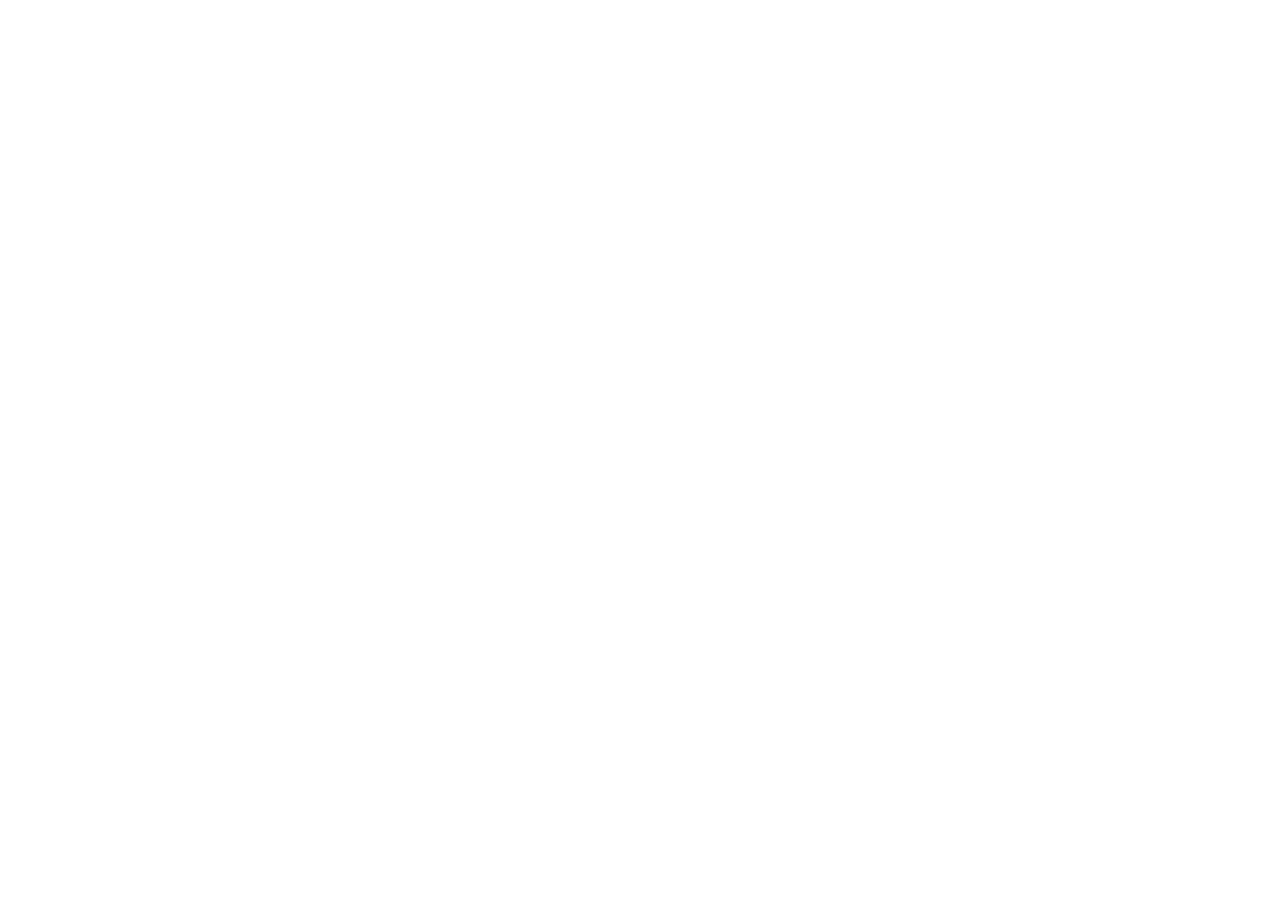
==== index.html @ c2910d62 "index structure" ====
<!DOCTYPE html>
<html lang="pt-br">
<head>
    <meta charset="UTF-8">
    <meta name="viewport" content="width=device-width, initial-scale=1.0">
    <link rel="shortcut icon" href="images/favicon.ico" type="image/x-icon">
    <title>Projeto Redes Sociais</title>
    <link rel="stylesheet" href="design/style.css">
</head>
<body>
    <article id="celular">
        <iframe src="" frameborder="0"></iframe>
    </article>
    <section id="social-media">
        <a href="" class="logo"></a>
        <a href="" class="logo"></a>
        <a href="" class="logo"></a>
        <a href="" class="logo"></a>
        <a href="" class="logo"></a>
        <a href="" class="logo"></a>
    </section>

</body>
</html>
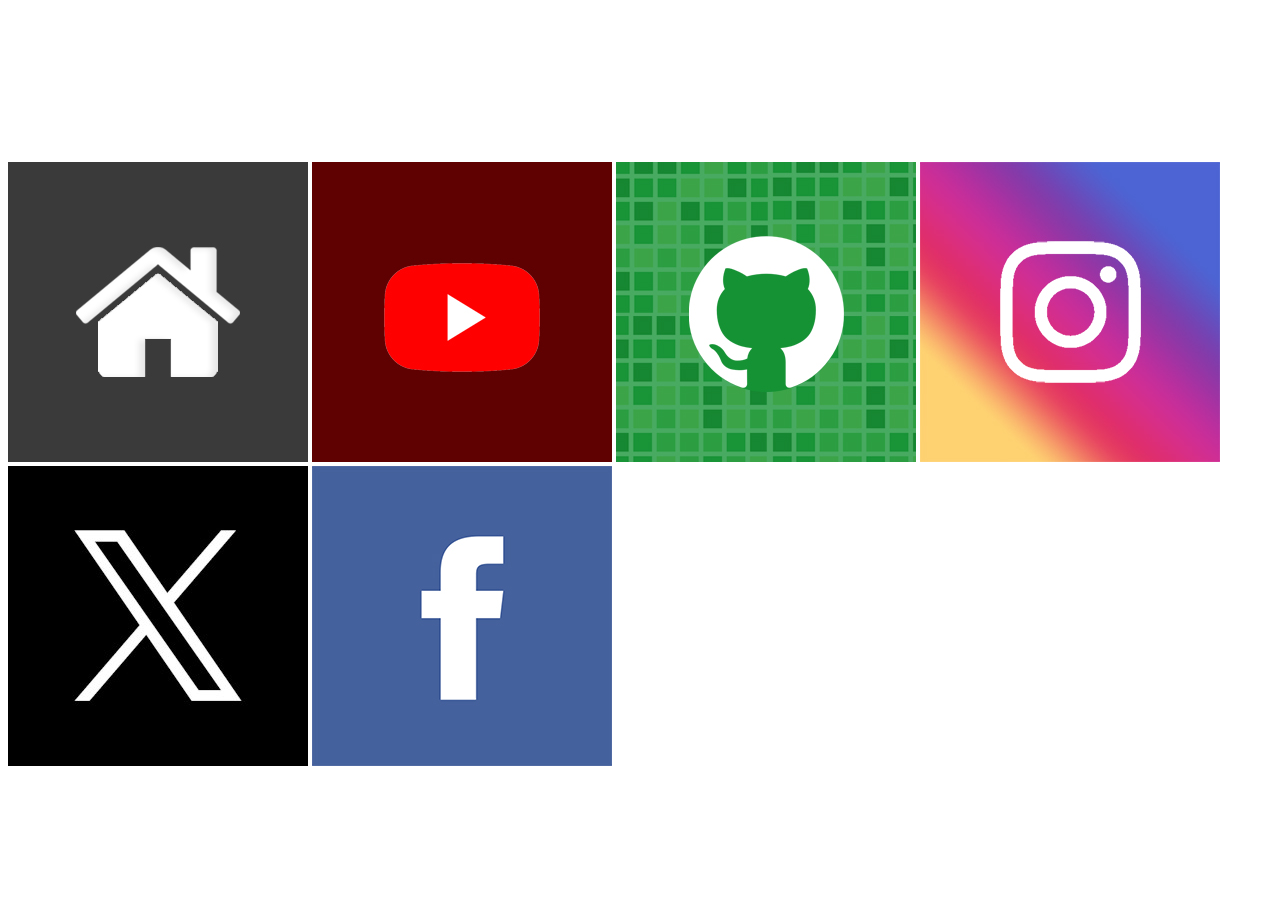
==== commit f9ec26bb: "Update index.html" ====
--- a/index.html
+++ b/index.html
@@ -5,19 +5,19 @@
     <meta name="viewport" content="width=device-width, initial-scale=1.0">
     <link rel="shortcut icon" href="images/favicon.ico" type="image/x-icon">
     <title>Projeto Redes Sociais</title>
-    <link rel="stylesheet" href="design/style.css">
+    <link rel="stylesheet" href="design/indexstyle.css">
 </head>
 <body>
     <article id="celular">
         <iframe src="" frameborder="0"></iframe>
     </article>
     <section id="social-media">
-        <a href="" class="logo"></a>
-        <a href="" class="logo"></a>
-        <a href="" class="logo"></a>
-        <a href="" class="logo"></a>
-        <a href="" class="logo"></a>
-        <a href="" class="logo"></a>
+        <a href="" class="logo"><img src="images/logo-home.jpg" alt=""></a>
+        <a href="" class="logo"><img src="images/logo-youtube.jpg" alt=""></a>
+        <a href="" class="logo"><img src="images/logo-github.jpg" alt=""></a>
+        <a href="" class="logo"><img src="images/logo-instagram.jpg" alt=""></a>
+        <a href="" class="logo"><img src="images/logo-x.jpg" alt=""></a>
+        <a href="" class="logo"><img src="images/logo-facebook.jpg" alt=""></a>
     </section>
 
 </body>
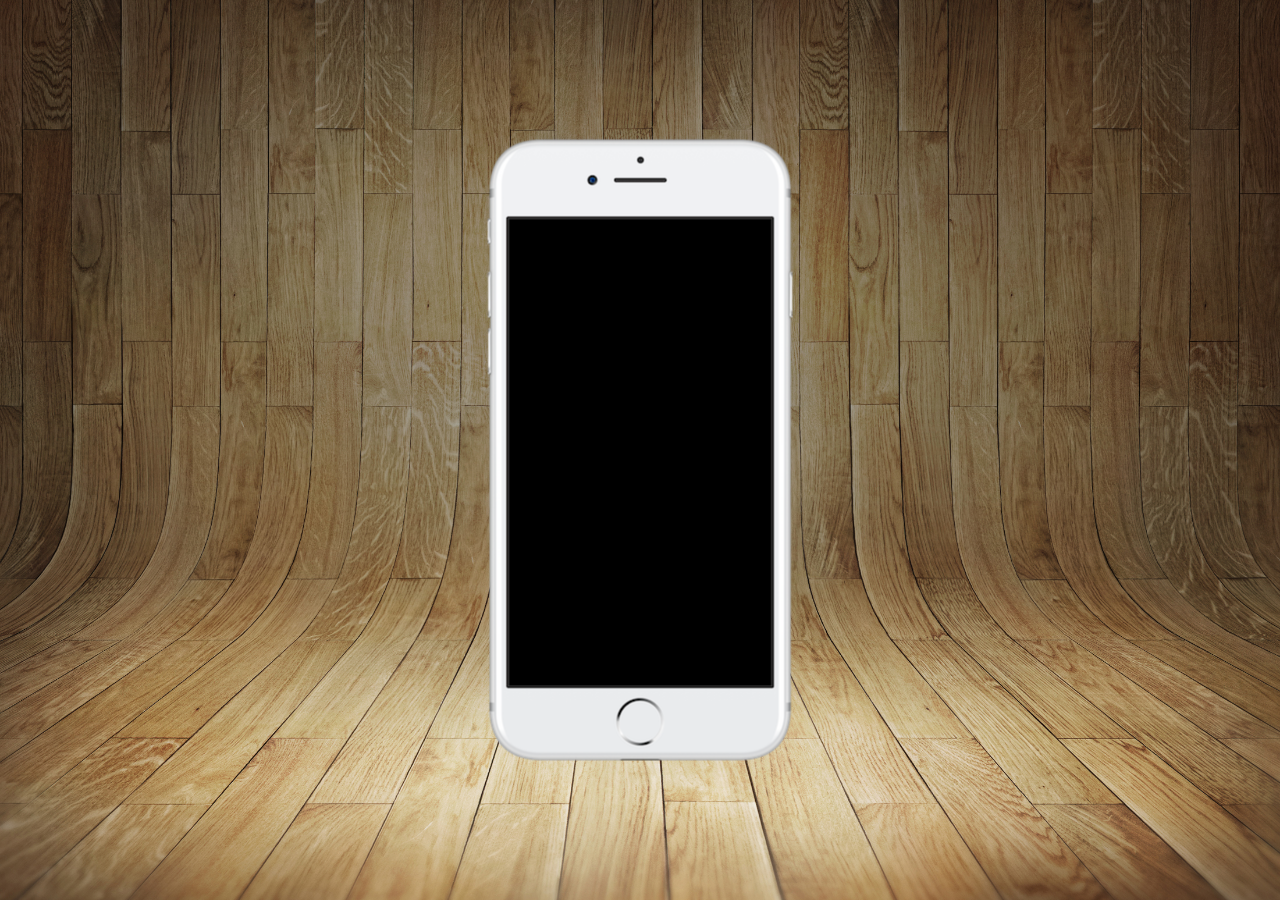
==== commit b0c65dba: "Update index.html" ====
--- a/index.html
+++ b/index.html
@@ -11,14 +11,5 @@
     <article id="celular">
         <iframe src="" frameborder="0"></iframe>
     </article>
-    <section id="social-media">
-        <a href="" class="logo"><img src="images/logo-home.jpg" alt=""></a>
-        <a href="" class="logo"><img src="images/logo-youtube.jpg" alt=""></a>
-        <a href="" class="logo"><img src="images/logo-github.jpg" alt=""></a>
-        <a href="" class="logo"><img src="images/logo-instagram.jpg" alt=""></a>
-        <a href="" class="logo"><img src="images/logo-x.jpg" alt=""></a>
-        <a href="" class="logo"><img src="images/logo-facebook.jpg" alt=""></a>
-    </section>
-
 </body>
 </html>--- a/design/indexstyle.css
+++ b/design/indexstyle.css
@@ -0,0 +1,28 @@
+@charset "UTF-8";
+
+* {
+    margin: 0px;
+    padding: 0px;
+}
+
+body {
+    height: 100vh;
+    position: relative;
+    background: black url(../images/fundo-madeira.jpg) center center no-repeat fixed;
+    background-size: cover;
+}
+
+#celular {
+    position: absolute;
+    left: 50%;
+    top: 50%;
+    transform: translate(-50%, -50%);
+    width: 311px;
+    height: 627px;
+    background-image: url(../images/frame-iphone.png);
+    background-repeat: no-repeat;
+}
+
+#celular > iframe {
+    
+}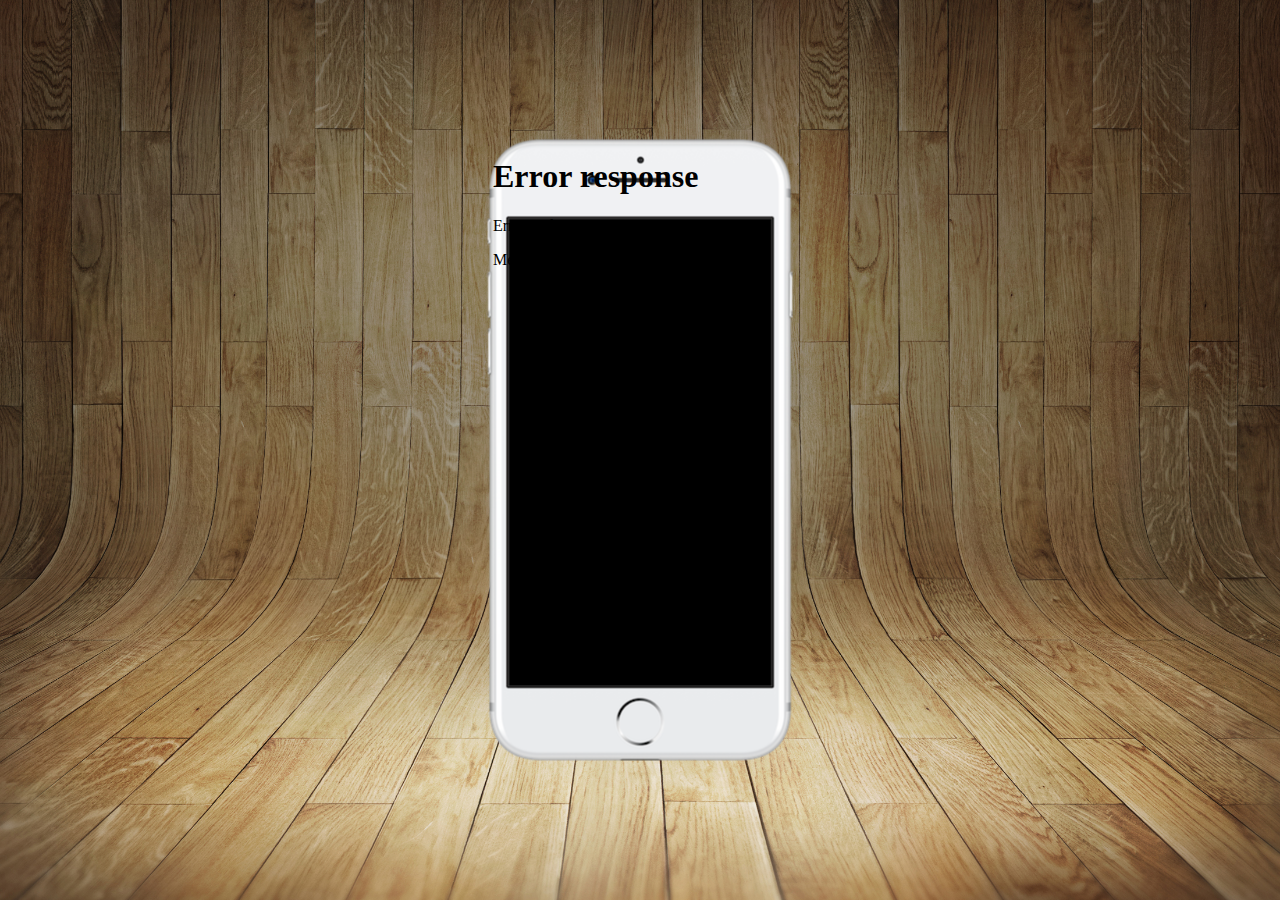
==== commit 968027cd: "Update index.html" ====
--- a/index.html
+++ b/index.html
@@ -9,7 +9,7 @@
 </head>
 <body>
     <article id="celular">
-        <iframe src="" frameborder="0"></iframe>
+        <iframe src="pags/pagPrincipal.html" frameborder="0"></iframe>
     </article>
 </body>
 </html>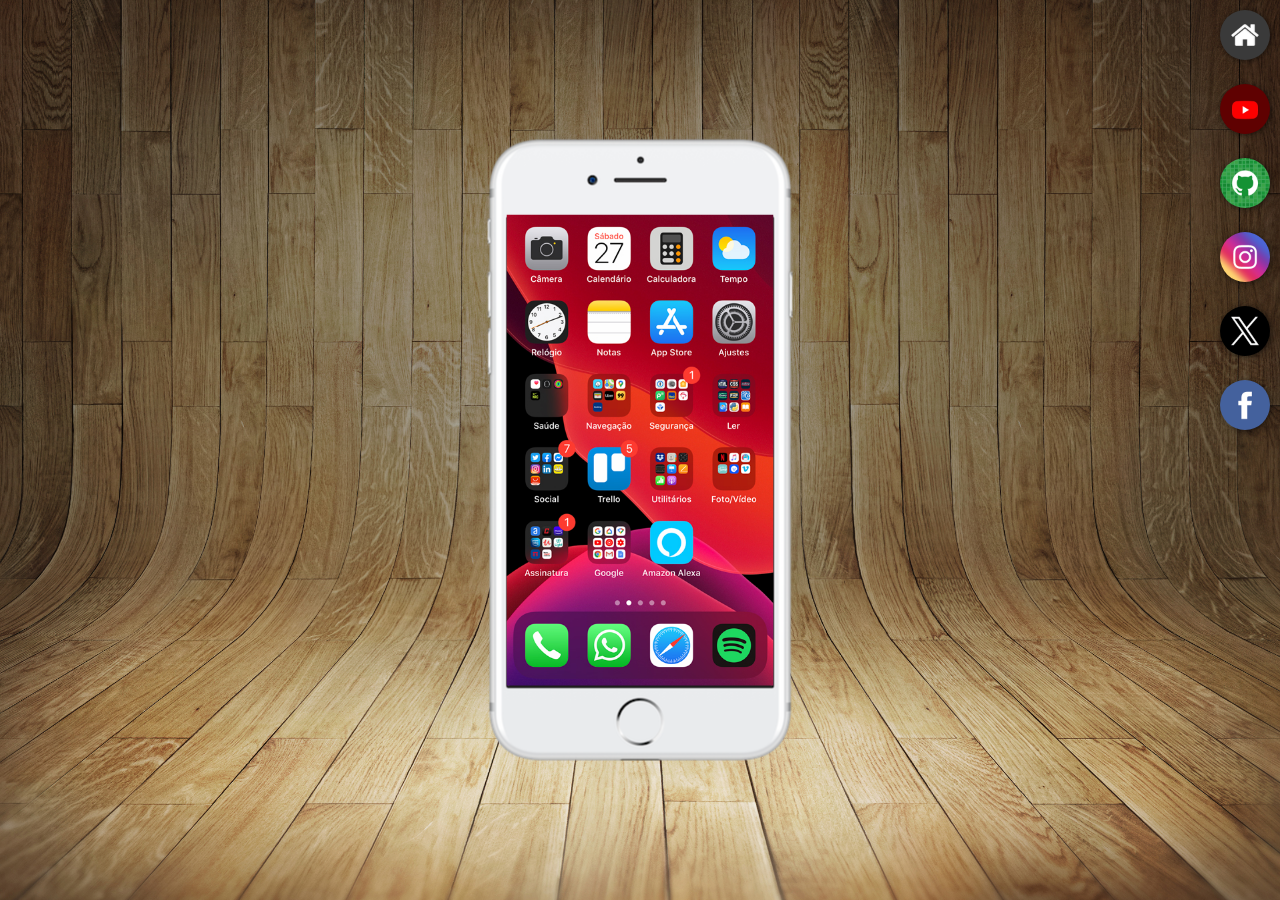
==== commit ceec60b9: "v.1" ====
--- a/index.html
+++ b/index.html
@@ -8,8 +8,23 @@
     <link rel="stylesheet" href="design/indexstyle.css">
 </head>
 <body>
-    <article id="celular">
-        <iframe src="pags/pagPrincipal.html" frameborder="0"></iframe>
-    </article>
+    <section id="celular">
+        <iframe src="pags/pagPrincipal.html" name="tela" frameborder="0">
+            <p>Infelizmente o seu navegador não é compatível com esse recurso</p>
+        </iframe>
+    </section>
+    <section id="social-media">
+        <a href="pags/pagPrincipal.html" target="tela"><img src="images/logo-home.jpg" alt="home" class="logo"></a>
+        <br>
+        <a href="pags/pagYoutube.html" target="tela"><img src="images/logo-youtube.jpg" alt="youtube" class="logo"></a>
+        <br>
+        <a href="pags/pagGithub.html" target="tela"><img src="images/logo-github.jpg" alt="github" class="logo"></a>
+        <br>
+        <a href="pags/pagInsta.html" target="tela"><img src="images/logo-instagram.jpg" alt="instagram" class="logo"></a>
+        <br>
+        <a href="pags/pagX.html" target="tela"><img src="images/logo-x.jpg" alt="X" class="logo"></a>
+        <br>
+        <a href="pags/pagFace.html" target="tela"><img src="images/logo-facebook.jpg" alt="facebook" class="logo"></a>
+    </section>
 </body>
 </html>--- a/design/indexstyle.css
+++ b/design/indexstyle.css
@@ -23,6 +23,29 @@
     background-repeat: no-repeat;
 }
 
-#celular > iframe {
+#social-media {
+    text-align: right;
+}
+
+.logo {
+    border-radius: 50%;
+    width: 50px;
+    margin: 10px;
+    filter: drop-shadow(1px 1px 3px rgba(0, 0, 0, 0.562));
+}
+
+.logo:hover {
+    transition-duration: 600ms;
+    filter: drop-shadow(1px 1px 6px rgba(0, 0, 0, 0.767));
+    border: 2px solid white;
+    transform: translate(-8%, -8%);
+}
+
+iframe {
+    position: absolute;
+    height: 76%;
+    top: 12.5%;
+    width: 86%;
+    left: 7%;
     
 }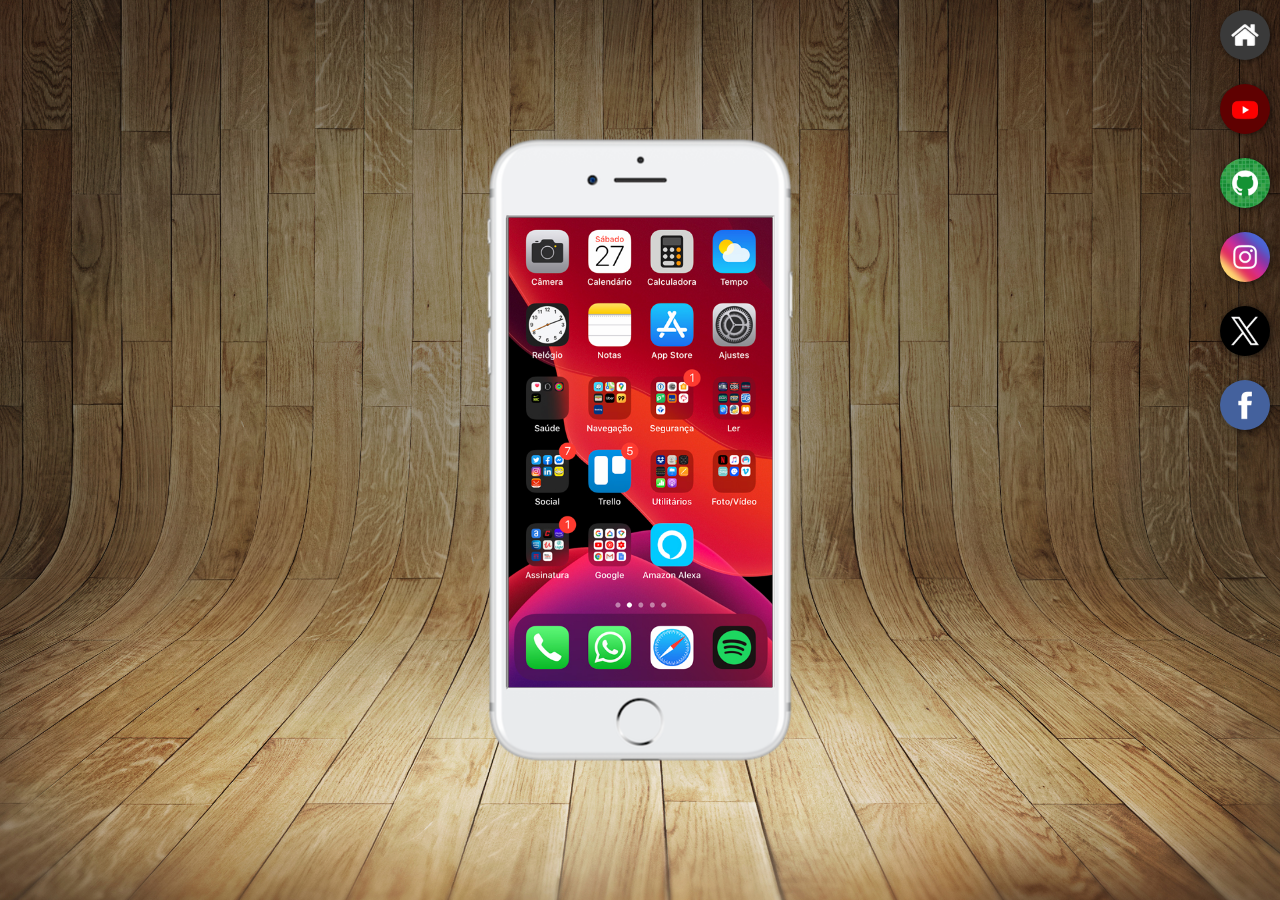
==== commit dec0d09d: "v.2" ====
--- a/index.html
+++ b/index.html
@@ -9,7 +9,7 @@
 </head>
 <body>
     <section id="celular">
-        <iframe src="pags/pagPrincipal.html" name="tela" frameborder="0">
+        <iframe src="pags/pagPrincipal.html" name="tela" id="tela">
             <p>Infelizmente o seu navegador não é compatível com esse recurso</p>
         </iframe>
     </section>
--- a/design/indexstyle.css
+++ b/design/indexstyle.css
@@ -5,7 +5,8 @@
     padding: 0px;
 }
 
-body {
+html, body {
+    width: 100vw;
     height: 100vh;
     position: relative;
     background: black url(../images/fundo-madeira.jpg) center center no-repeat fixed;
@@ -19,8 +20,7 @@
     transform: translate(-50%, -50%);
     width: 311px;
     height: 627px;
-    background-image: url(../images/frame-iphone.png);
-    background-repeat: no-repeat;
+    background: url(../images/frame-iphone.png) no-repeat;
 }
 
 #social-media {
@@ -32,20 +32,20 @@
     width: 50px;
     margin: 10px;
     filter: drop-shadow(1px 1px 3px rgba(0, 0, 0, 0.562));
+    box-sizing: border-box;
 }
 
 .logo:hover {
-    transition-duration: 600ms;
-    filter: drop-shadow(1px 1px 6px rgba(0, 0, 0, 0.767));
+    transition: transform 1s, border 150ms;
+    filter: drop-shadow(3px 3px 6px rgba(0, 0, 0, 0.767));
     border: 2px solid white;
     transform: translate(-8%, -8%);
 }
 
-iframe {
+iframe#tela {
     position: absolute;
-    height: 76%;
-    top: 12.5%;
-    width: 86%;
+    height: 75%;
+    top: 12.6%;
+    width: 85%;
     left: 7%;
-    
 }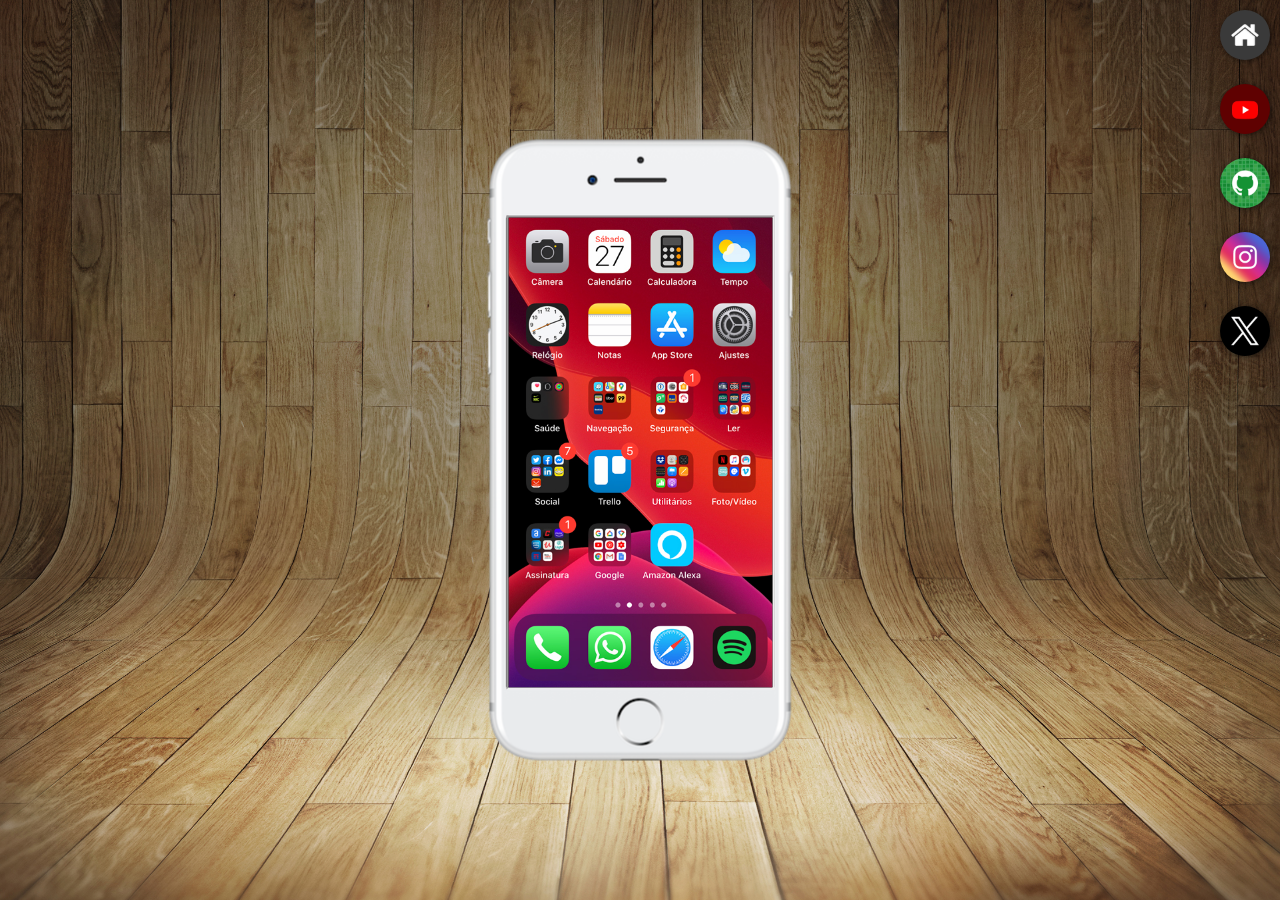
==== commit c3e0e58c: "v.3" ====
--- a/index.html
+++ b/index.html
@@ -23,8 +23,6 @@
         <a href="pags/pagInsta.html" target="tela"><img src="images/logo-instagram.jpg" alt="instagram" class="logo"></a>
         <br>
         <a href="pags/pagX.html" target="tela"><img src="images/logo-x.jpg" alt="X" class="logo"></a>
-        <br>
-        <a href="pags/pagFace.html" target="tela"><img src="images/logo-facebook.jpg" alt="facebook" class="logo"></a>
     </section>
 </body>
 </html>